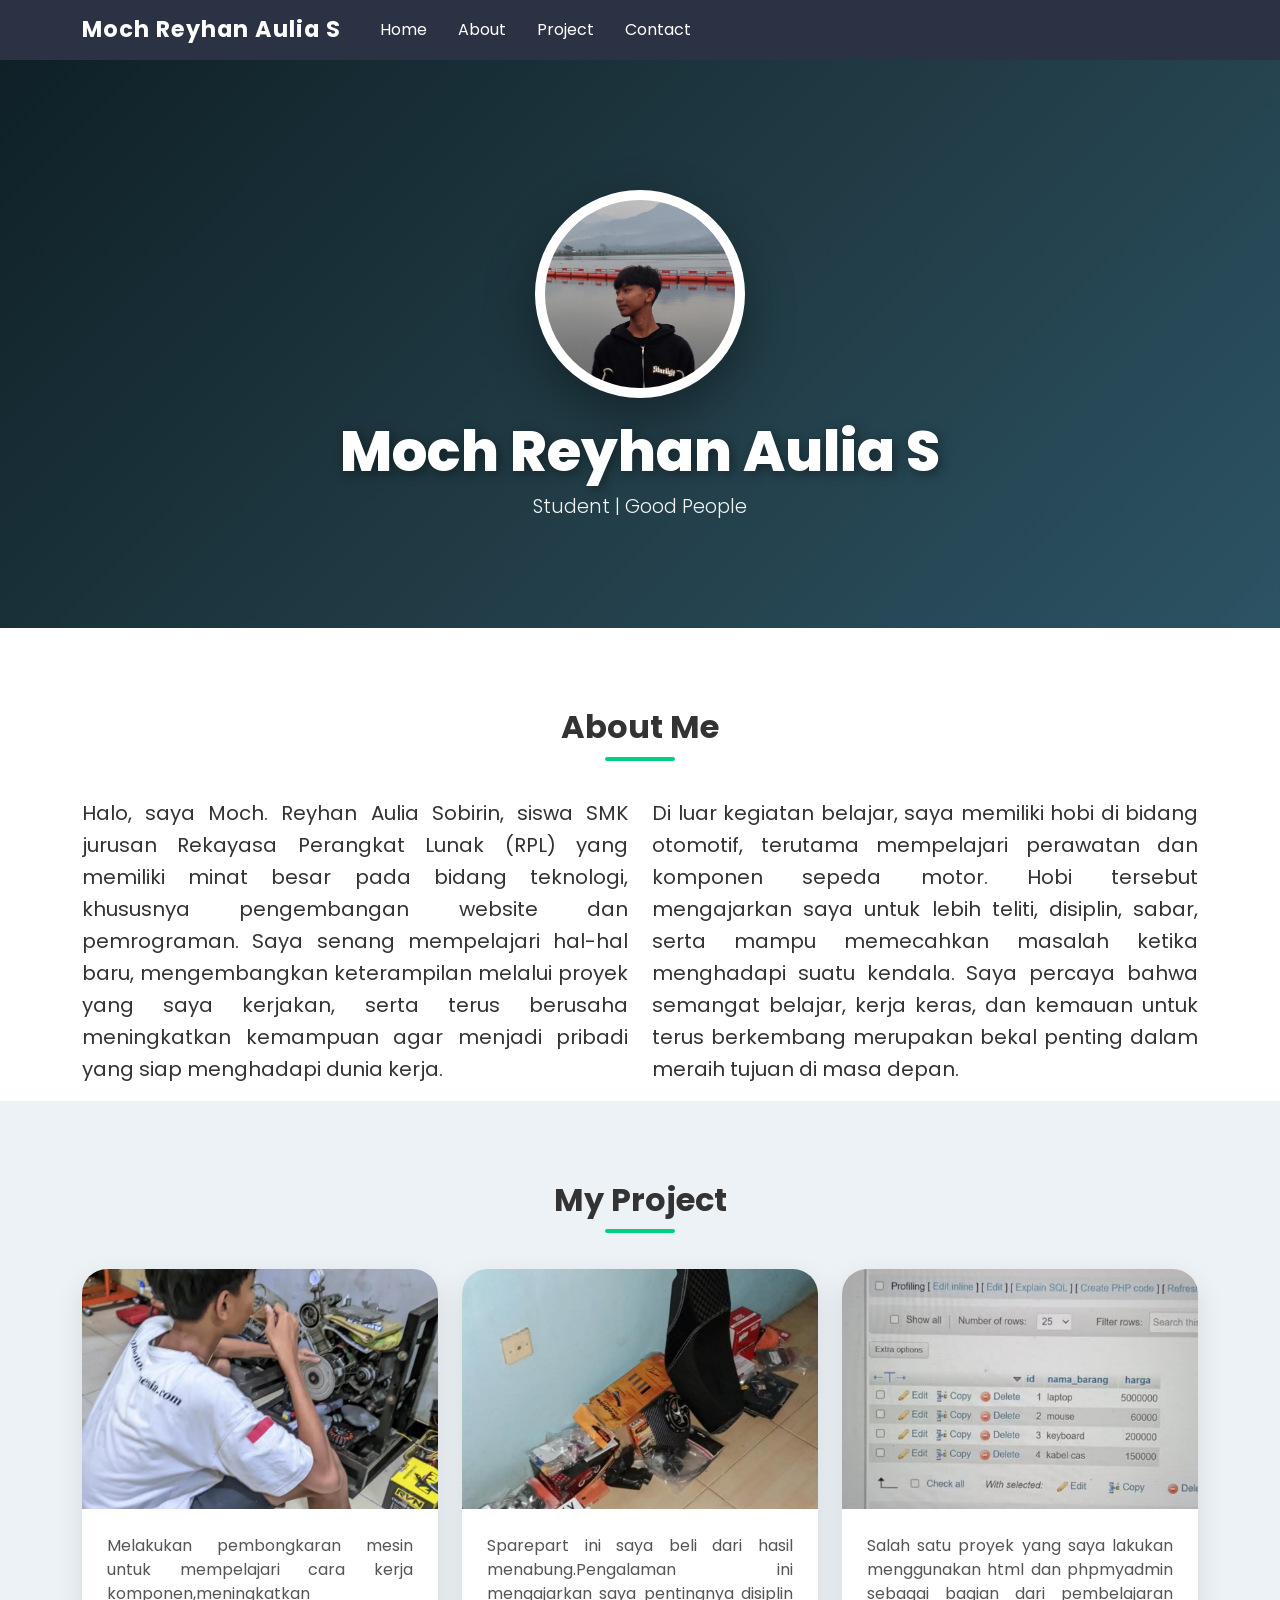
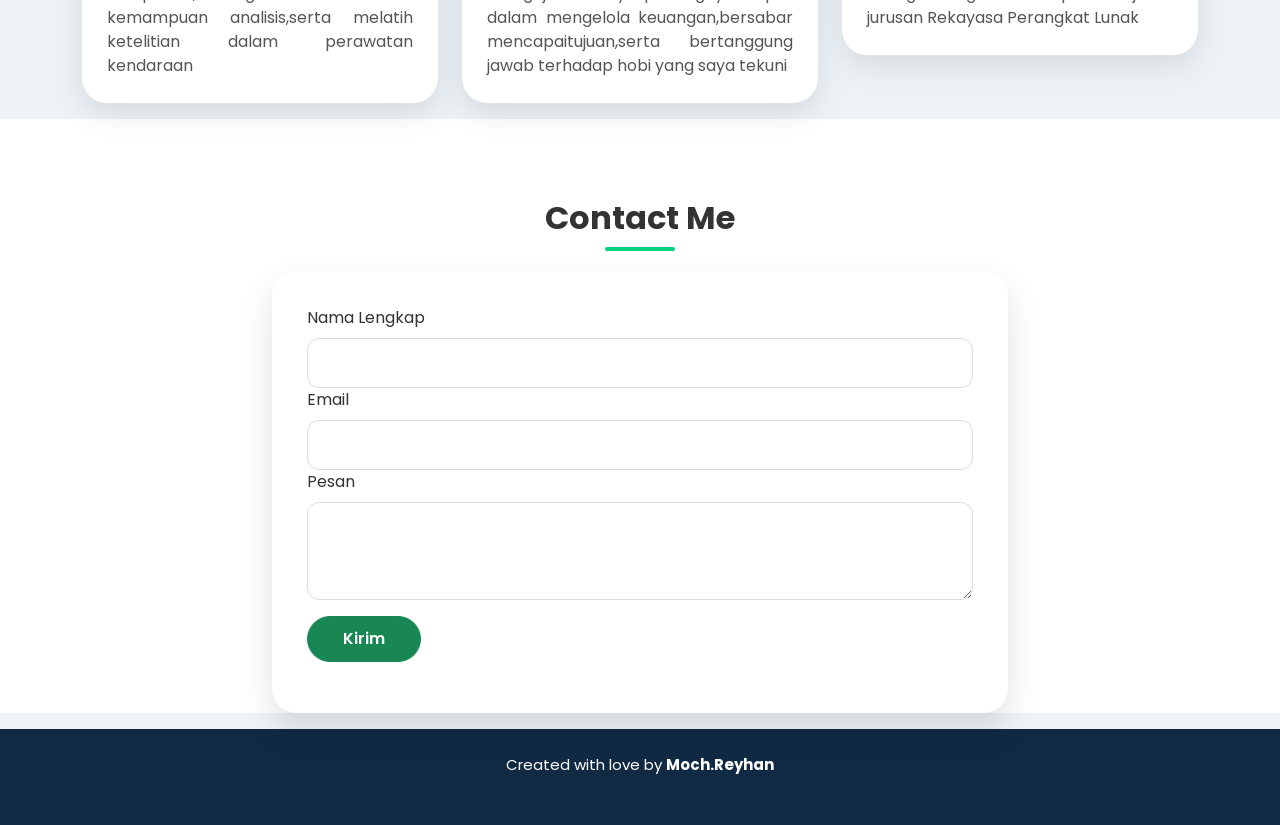
==== index.html @ b501047a "rename tugas.html to index.html" ====
<!doctype html>
<html lang="en">
  <head>
    <!-- Required meta tags -->
    <meta charset="utf-8" />
    <meta name="viewport" content="width=device-width, initial-scale=1" />

    <!-- Bootstrap CSS -->
    <link href="https://cdn.jsdelivr.net/npm/bootstrap@5.0.2/dist/css/bootstrap.min.css" rel="stylesheet" integrity="sha384-EVSTQN3/azprG1Anm3QDgpJLIm9Nao0Yz1ztcQTwFspd3yD65VohhpuuCOmLASjC" crossorigin="anonymous" />
    <!--My CSS-->
    <link rel="stylesheet" href="style.css" />

    <title>portofolio reyy</title>
  </head>
  <body id="home">
    <!-- navbar-->
    <nav class="navbar navbar-expand-lg navbar-dark bg-dark">
      <div class="container">
        <a class="navbar-brand" href="#">Moch Reyhan Aulia S</a>
        <button class="navbar-toggler" type="button" data-bs-toggle="collapse" data-bs-target="#navbarNav" aria-controls="navbarNav" aria-expanded="false" aria-label="Toggle navigation">
          <span class="navbar-toggler-icon"></span>
        </button>
        <div class="collapse navbar-collapse" id="navbarNav">
          <ul class="navbar-nav" ms-auto>
            <li class="nav-item">
              <a class="nav-link active" aria-current="page" href="#home">Home</a>
            </li>
            <li class="nav-item">
              <a class="nav-link" href="#about">About</a>
            </li>
            <li class="nav-item">
              <a class="nav-link" href="#project">Project</a>
            </li>

            <li class="nav-item">
              <a class="nav-link" href="#contact">Contact</a>
            </li>
          </ul>
        </div>
      </div>
    </nav>
    <!--Akhir Navbar-->

    <!--Jumbotron-->
    <section class="jumbotron text-center">
      <img src="foto porto/reyreyrey(1).jpg" alt="Moch Reyhan Aulia S" width="210" class="rounded-circle img-thumbnail" />
      <h1 class="display-4">Moch Reyhan Aulia S</h1>
      <p class="lead">Student | Good People</p>
      
    </section>
    <!--Akhir Jumbotron-->

    <!--About-->
    <section id="about">
      <div class="container">
        <div class="row text-center mb-3">
          <div class="col">
            <h2>About Me</h2>
          </div>
        </div>
        <div class="row justify-content-center fs-5 text-center">
          <div class="col-md-6">
            <p>Halo, saya Moch. Reyhan Aulia Sobirin, siswa SMK jurusan Rekayasa Perangkat Lunak (RPL) yang memiliki minat besar pada bidang teknologi, khususnya pengembangan website dan pemrograman. Saya senang mempelajari hal-hal baru, mengembangkan keterampilan melalui proyek yang saya kerjakan, serta terus berusaha meningkatkan kemampuan agar menjadi pribadi yang siap menghadapi dunia kerja.</p>
          </div>
          <div class="col-md-6">
            <p>Di luar kegiatan belajar, saya memiliki hobi di bidang otomotif, terutama mempelajari perawatan dan komponen sepeda motor. Hobi tersebut mengajarkan saya untuk lebih teliti, disiplin, sabar, serta mampu memecahkan masalah ketika menghadapi suatu kendala. Saya percaya bahwa semangat belajar, kerja keras, dan kemauan untuk terus berkembang merupakan bekal penting dalam meraih tujuan di masa depan.
</p>
          </div>
        </div>
      </div>

      </section>
    <!--Akhir About-->

    <!--Project-->
    <section id="project">
      <div class="container">
        <div class="row text-center mb-3">
          <div class="col">
            <h2>My Project</h2>
          </div>
        </div>
        <div class="row justify-content-center">
          <div class="col-md-4 mb-3">
            <div class="card">
              <img src="foto project/1(1).jpg" class="card-img-top" alt="Project 1" />
              <div class="card-body">
                <p class="card-text">Melakukan pembongkaran mesin untuk mempelajari cara kerja komponen,meningkatkan kemampuan analisis,serta melatih ketelitian dalam perawatan kendaraan</p>
              </div>
            </div>
          </div>
          <div class="col-md-4 mb-3">
            <div class="card">
              <img src="foto project/2(1).jpg" class="card-img-top" alt="Project 2" />
              <div class="card-body">
                <p class="card-text">Sparepart ini saya beli dari hasil menabung.Pengalaman ini mengajarkan saya pentingnya disiplin dalam mengelola keuangan,bersabar mencapaitujuan,serta bertanggung  jawab terhadap hobi yang saya tekuni</p>
              </div>
            </div>
          </div>
          <div class="col-md-4 mb-3">
            <div class="card">
              <img src="foto project/4(1).jpg" class="card-img-top" alt="Project 3" />
              <div class="card-body">
                <p class="card-text">Salah satu proyek yang saya lakukan menggunakan html dan phpmyadmin sebagai bagian dari pembelajaran jurusan Rekayasa Perangkat Lunak</p>
              </div>
            </div>
          </div>

            </div>
          </div>
        </div>
      </div>
      
    </section>
    <!--Akhir Projek-->

    <!--Contact-->
    <section id="contact">
      <div class="container">
        <div class="row text-center">
          <div class="col">
            <h2>Contact Me</h2>
          </div>
        </div>
        <div class="row justify-content-center mb-3">
          <div class="col-md-8">
            <form>
              <div class="mb-3">
                <label for="name" class="form-label">Nama Lengkap</label>
                <input type="text" class="form-control" id="" aria-describedby="name" />
                
              <div class="mb-3">
                <label for="email" class="form-label">Email</label>
                <input type="email" class="form-control" id="email" aria-describedby="email" />
                <div class="mb-3">
  <label for="pesan" class="form-label">Pesan</label>
  <textarea class="form-control" id="pesan" rows="3"></textarea>
</div>
                </div>
              <button type="submit" class="btn btn-success">Kirim</button>
            </form>
          </div>
        </div>
      </div>
    </section>
    <!--Akhiri Contact-->

    <!--Footer-->
    <footer class="bg-dark-green text-white text-center pb-5">
      <p>Created with love by <a href="https://www.instagram.com/rehannnn__21/Reyhan" class="fw-bold text-white">Moch.Reyhan</a></p>
    </footer>

    <!--Akhir-->

    <script src="https://cdn.jsdelivr.net/npm/bootstrap@5.0.2/dist/js/bootstrap.bundle.min.js" integrity="sha384-MrcW6ZMFYlzcLA8Nl+NtUVF0sA7MsXsP1UyJoMp4YLEuNSfAP+JcXn/tWtIaxVXM" crossorigin="anonymous"></script>
  </body>
</html>
---- style.css ----
/* =========================
   GOOGLE FONT
========================= */
@import url("https://fonts.googleapis.com/css2?family=Poppins:wght@300;400;500;600;700;800&display=swap");

* {
  margin: 0;
  padding: 0;
  box-sizing: border-box;
}

html {
  scroll-behavior: smooth;
}

body {
  font-family: "Poppins", sans-serif;
  background: #eef3f8;
  color: #333;
}

/* =========================
   NAVBAR
========================= */

.navbar {
  background: rgba(15, 23, 42, 0.88) !important;
  backdrop-filter: blur(12px);
  transition: 0.4s;
}

.navbar-brand {
  font-size: 1.4rem;
  font-weight: 700;
  letter-spacing: 1px;
}

.nav-link {
  color: white !important;
  margin-left: 15px;
  position: relative;
  transition: 0.3s;
}

.nav-link::after {
  content: "";
  width: 0%;
  height: 2px;
  background: #00d084;
  position: absolute;
  left: 0;
  bottom: -5px;
  transition: 0.3s;
}

.nav-link:hover::after {
  width: 100%;
}

.nav-link:hover {
  color: #00d084 !important;
}

/* =========================
   JUMBOTRON
========================= */

.jumbotron {
  padding-top: 130px;
  padding-bottom: 90px;

  background: linear-gradient(135deg, #0f2027, #203a43, #2c5364);

  color: white;
}

.jumbotron img {
  border: 6px solid white;
  box-shadow: 0 20px 50px rgba(0, 0, 0, 0.35);

  transition: 0.4s;
}

.jumbotron img:hover {
  transform: scale(1.08) rotate(2deg);
}

.display-4 {
  font-weight: 800;

  margin-top: 20px;

  text-shadow: 3px 3px 12px rgba(0, 0, 0, 0.4);
}

.lead {
  font-size: 1.2rem;

  opacity: 0.95;
}

/* =========================
SECTION
========================= */

section {
  padding-top: 80px;
}

h2 {
  font-weight: 700;

  margin-bottom: 20px;

  position: relative;
}

h2::after {
  content: "";

  display: block;

  width: 70px;

  height: 4px;

  background: #00d084;

  margin: 10px auto;

  border-radius: 30px;
}

/* =========================
ABOUT
========================= */

#about {
  background: white;
}

#about p {
  line-height: 32px;

  text-align: justify;
}

/* =========================
PROJECT
========================= */

#project {
  background: #edf2f7;
}

.card {
  border: none;

  border-radius: 25px;

  overflow: hidden;

  transition: 0.4s;

  box-shadow: 0 10px 30px rgba(0, 0, 0, 0.1);
}

.card:hover {
  transform: translateY(-12px);

  box-shadow: 0 25px 45px rgba(0, 0, 0, 0.25);
}

.card img {
  height: 240px;

  object-fit: cover;

  transition: 0.5s;
}

.card:hover img {
  transform: scale(1.08);
}

.card-body {
  padding: 25px;
}

.card-text {
  text-align: justify;

  color: #555;
}

/* =========================
CONTACT
========================= */

#contact {
  background: white;
}

form {
  background: white;

  padding: 35px;

  border-radius: 25px;

  box-shadow: 0 15px 35px rgba(0, 0, 0, 0.12);
}

.form-control {
  border-radius: 12px;

  padding: 12px;

  border: 1px solid #ddd;
}

.form-control:focus {
  border-color: #00d084;

  box-shadow: 0 0 15px rgba(0, 208, 132, 0.25);
}

/* =========================
BUTTON
========================= */

.btn-success {
  border-radius: 40px;

  padding: 10px 35px;

  font-weight: 600;

  transition: 0.3s;
}

.btn-success:hover {
  transform: translateY(-3px);

  box-shadow: 0 10px 25px rgba(25, 135, 84, 0.4);
}

/* =========================
FOOTER
========================= */

.bg-dark-green {
  background: #102a43;
}

footer {
  padding-top: 25px;
}

footer p {
  margin: 0;

  font-size: 15px;
}

footer a {
  text-decoration: none;
}

footer a:hover {
  color: #00d084 !important;
}

/* =========================
SCROLLBAR
========================= */

::-webkit-scrollbar {
  width: 10px;
}

::-webkit-scrollbar-track {
  background: #ddd;
}

::-webkit-scrollbar-thumb {
  background: #00d084;

  border-radius: 20px;
}

::-webkit-scrollbar-thumb:hover {
  background: #0ca678;
}

/* =========================
ANIMATION
========================= */

.card,
form,
img {
  animation: fadeUp 0.8s ease;
}

@keyframes fadeUp {
  from {
    opacity: 0;

    transform: translateY(35px);
  }

  to {
    opacity: 1;

    transform: translateY(0);
  }
}

/* =========================
RESPONSIVE
========================= */

@media (max-width: 768px) {
  .display-4 {
    font-size: 2.2rem;
  }

  .jumbotron {
    padding-top: 110px;
  }

  .card img {
    height: 200px;
  }
}
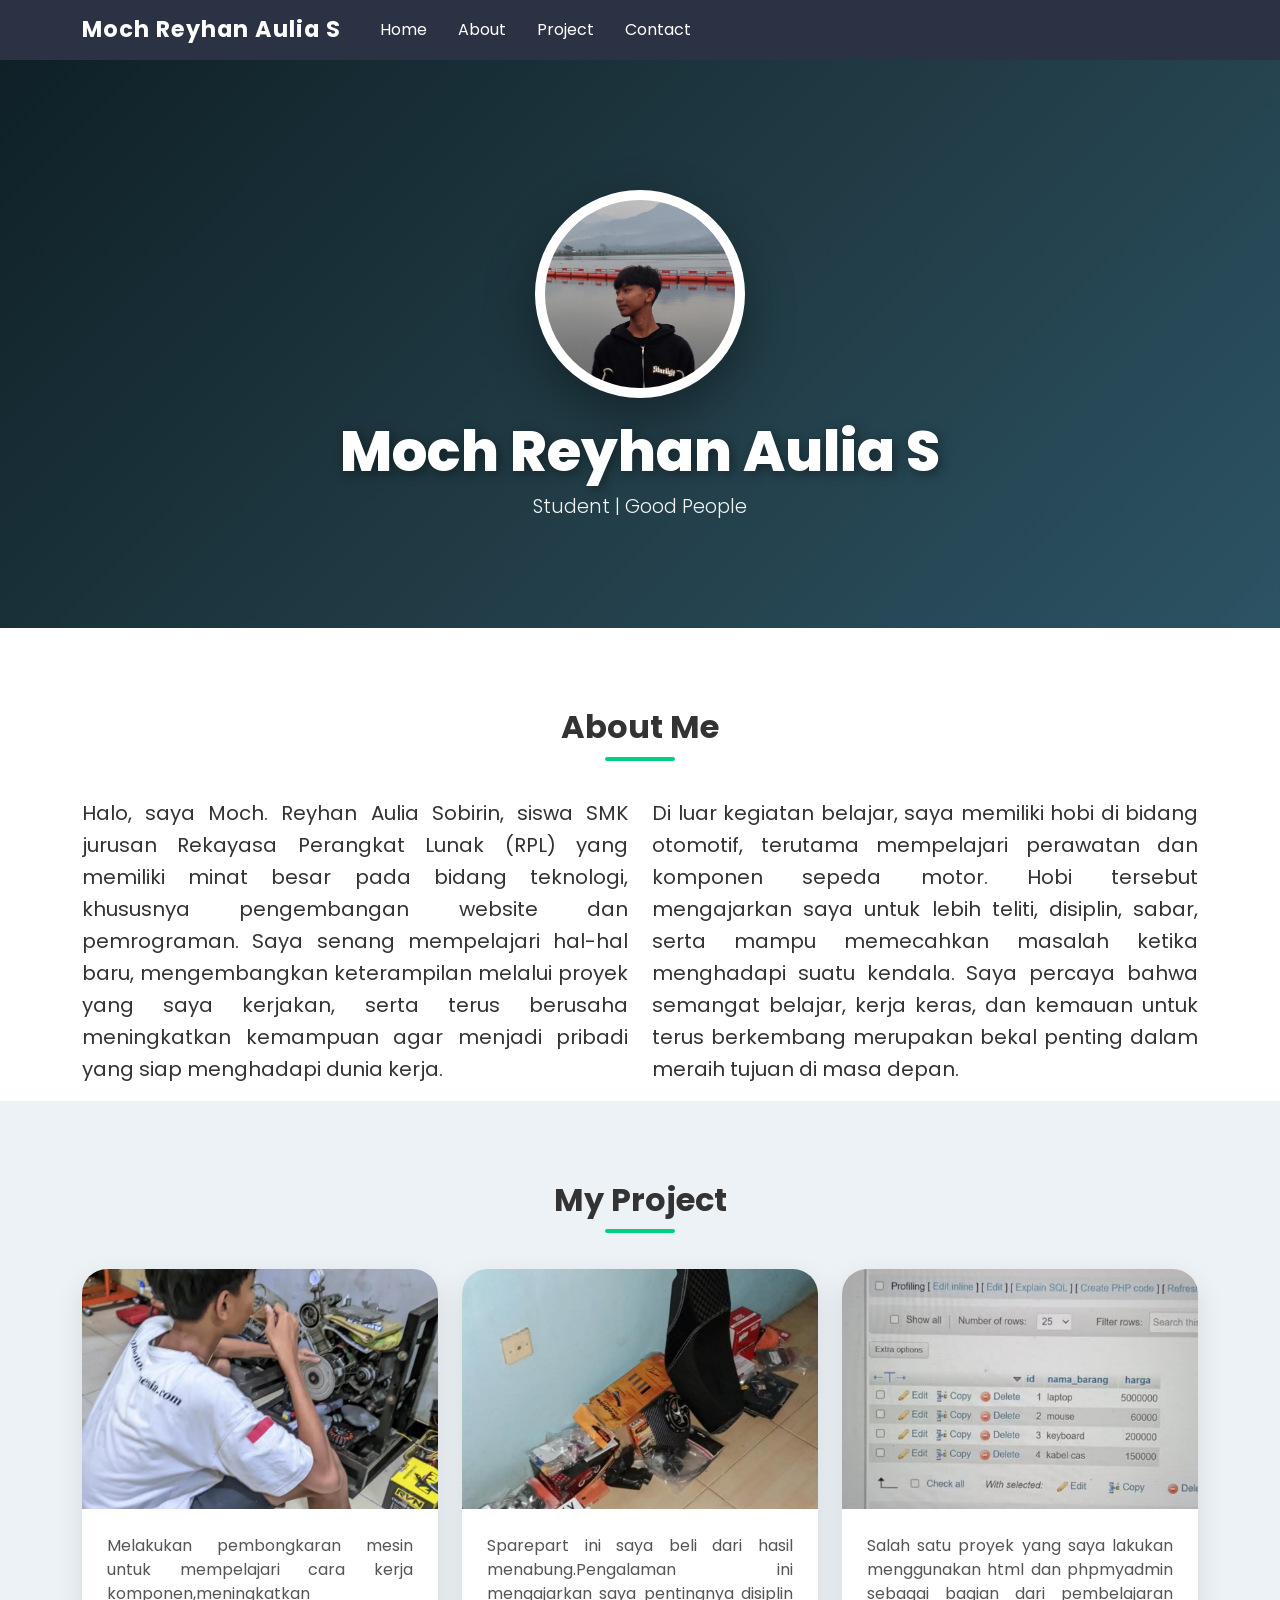
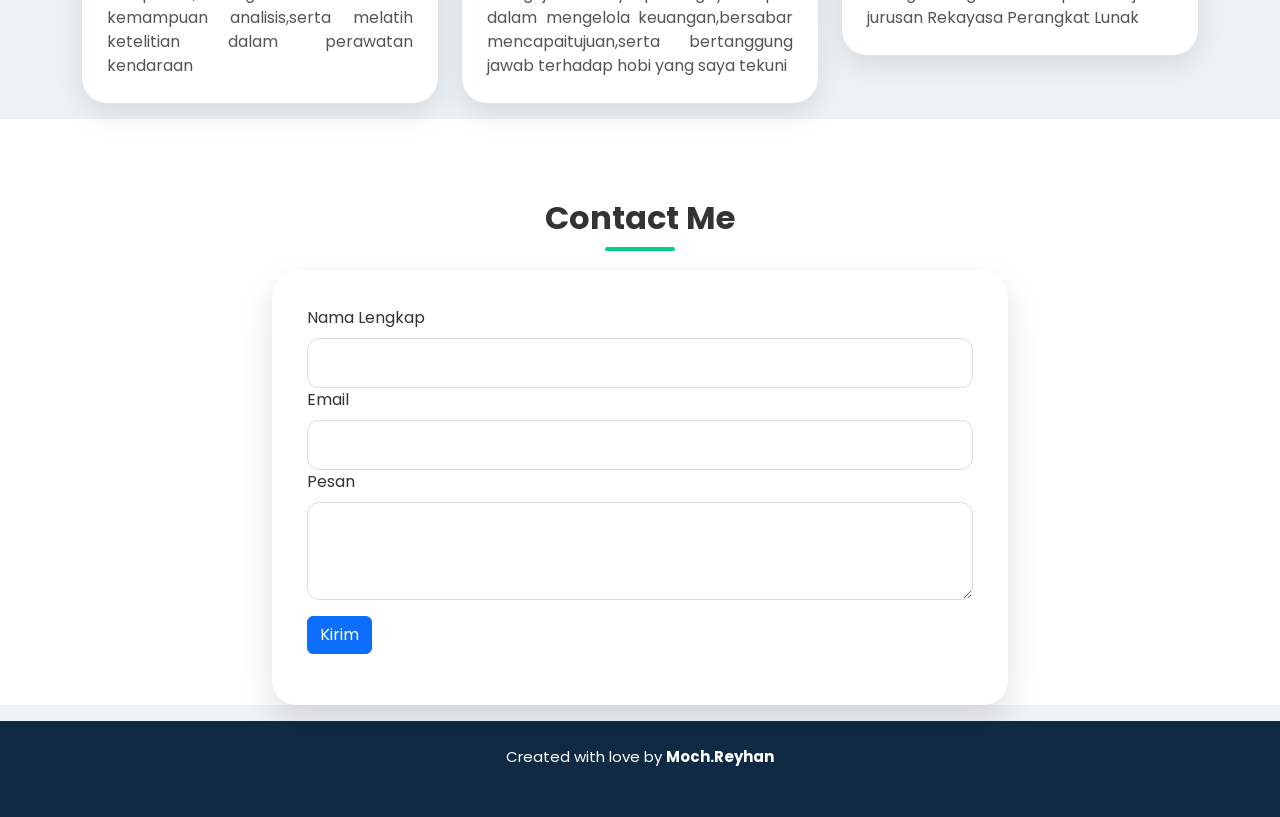
==== commit 040cbfb6: "menambahkan fitur kirim" ====
--- a/index.html
+++ b/index.html
@@ -29,7 +29,7 @@
               <a class="nav-link" href="#about">About</a>
             </li>
             <li class="nav-item">
-              <a class="nav-link" href="#project">Project</a>
+              <a class="nav-link" href="#project">Project</a> 
             </li>
 
             <li class="nav-item">
@@ -124,20 +124,29 @@
         </div>
         <div class="row justify-content-center mb-3">
           <div class="col-md-8">
-            <form>
+            <div class="alert alert-success alert-dismissible fade show d-none my-alert" role="alert">
+  <strong>Matur Nuwun</strong> Pesan anda sudah kami terima.
+  <button type="button" class="btn-close" data-bs-dismiss="alert" aria-label="Close"></button>
+</div>
+            <form name="reyhan-gtg">
               <div class="mb-3">
                 <label for="name" class="form-label">Nama Lengkap</label>
-                <input type="text" class="form-control" id="" aria-describedby="name" />
+                <input type="text" class="form-control" id="" aria-describedby="name" name="nama"/>
                 
               <div class="mb-3">
                 <label for="email" class="form-label">Email</label>
-                <input type="email" class="form-control" id="email" aria-describedby="email" />
+                <input type="email" class="form-control" id="email" aria-describedby="email" name="email"/>
                 <div class="mb-3">
   <label for="pesan" class="form-label">Pesan</label>
-  <textarea class="form-control" id="pesan" rows="3"></textarea>
+  <textarea class="form-control" id="pesan" rows="3" name="pesan"></textarea>
 </div>
                 </div>
-              <button type="submit" class="btn btn-success">Kirim</button>
+              <button type="submit" class="btn btn-primary btn-kirim">Kirim</button>
+
+              <button class="btn btn-primary btn-loading d-none" type="button" disabled>
+  <span class="spinner-border spinner-border-sm" role="status" aria-hidden="true"></span>
+  Loading...
+</button>
             </form>
           </div>
         </div>
@@ -153,5 +162,35 @@
     <!--Akhir-->
 
     <script src="https://cdn.jsdelivr.net/npm/bootstrap@5.0.2/dist/js/bootstrap.bundle.min.js" integrity="sha384-MrcW6ZMFYlzcLA8Nl+NtUVF0sA7MsXsP1UyJoMp4YLEuNSfAP+JcXn/tWtIaxVXM" crossorigin="anonymous"></script>
+
+
+    <script>
+	const scriptURL = 'https://script.google.com/macros/s/AKfycbxCMV1q6-Je-Y4ylXrvgRTMMHNc8HjQgXME-uryoT_-7XUlqLa3gNlKLM7CIn7pZ2SL/exec'
+	const form = document.forms['reyhan-gtg'];
+  const btnKirim = document.querySelector('.btn-kirim');
+  const btnLoading = document.querySelector('.btn-loading');
+  const myAlert = document.querySelector('.my-alert');
+
+	form.addEventListener('submit', e => {
+		e.preventDefault();
+    // ketika tombol submit diklik
+    // tampilkan tombol loading,hilangkan tombol kirim
+    btnLoading.classList.toggle('d-none');
+    btnKirim.classList.toggle('.d-none');
+		fetch(scriptURL, { method: 'POST', body: new FormData(form) })
+			.then(response => response.json())
+			.then(response => {
+        // tampilkan tombol kirim,hilangkan tombol loading
+        btnLoading.classList.toggle('d-none');
+        btnKirim.classList.toggle('d-none');
+      // tampilkan alert
+      myAlert.classList.toggle('d-none');
+      // reset form
+      form.reset();
+        console.log('Success!', response);
+      })
+			.catch(error => console.error('Error!', error.message))
+	});
+</script>
   </body>
 </html>
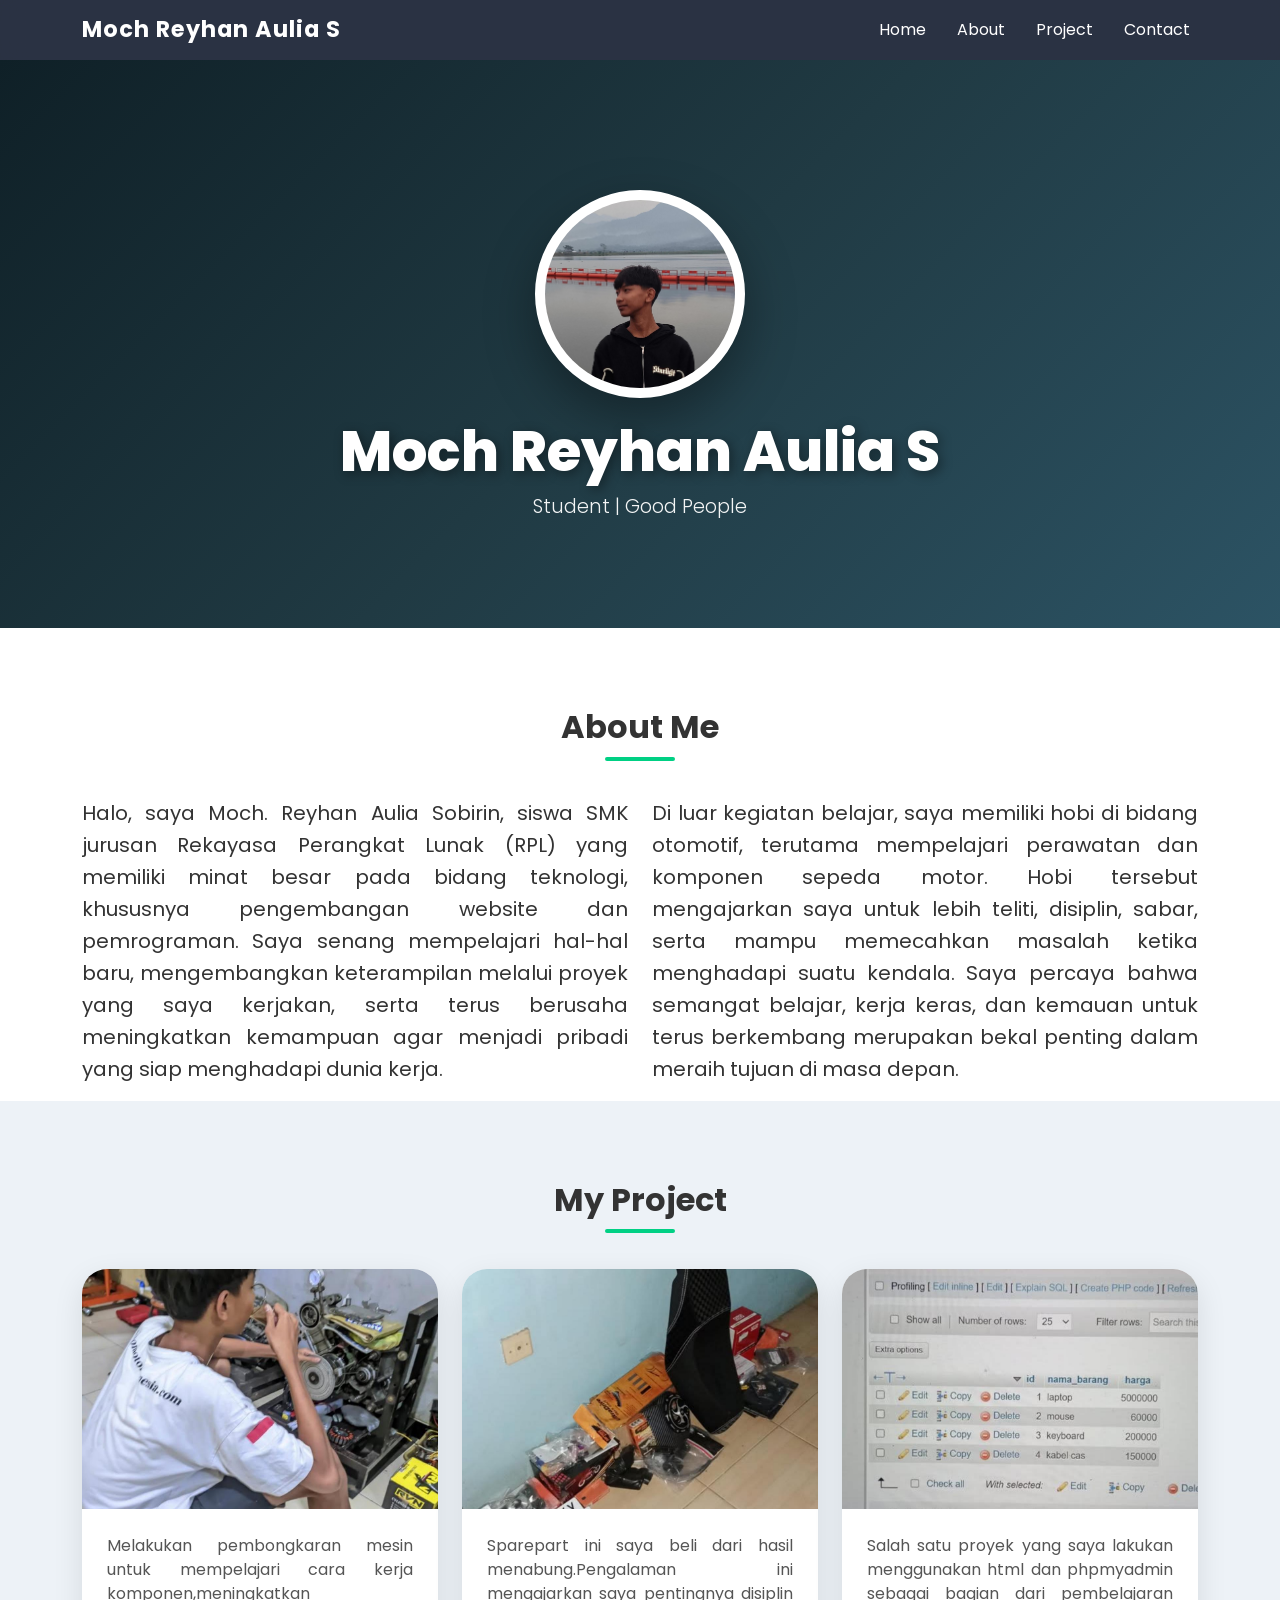
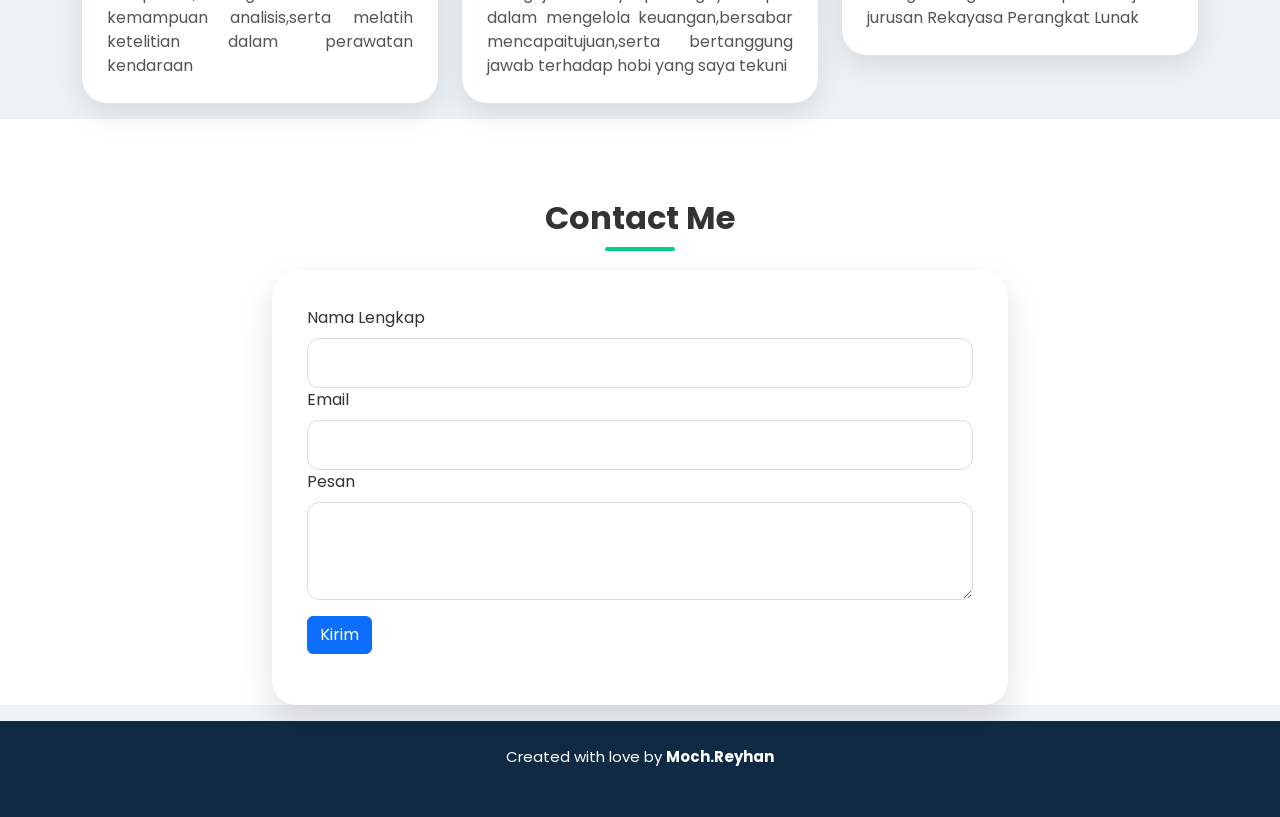
==== commit 6eea67f0: "memperbarui web portofolio" ====
--- a/index.html
+++ b/index.html
@@ -21,7 +21,7 @@
           <span class="navbar-toggler-icon"></span>
         </button>
         <div class="collapse navbar-collapse" id="navbarNav">
-          <ul class="navbar-nav" ms-auto>
+          <ul class="navbar-nav ms-auto">
             <li class="nav-item">
               <a class="nav-link active" aria-current="page" href="#home">Home</a>
             </li>
@@ -135,7 +135,7 @@
                 
               <div class="mb-3">
                 <label for="email" class="form-label">Email</label>
-                <input type="email" class="form-control" id="email" aria-describedby="email" name="email"/>
+                <input type="email" class="form-control" id="email" aria-describedby="email" name="email" required/>
                 <div class="mb-3">
   <label for="pesan" class="form-label">Pesan</label>
   <textarea class="form-control" id="pesan" rows="3" name="pesan"></textarea>
@@ -165,32 +165,53 @@
 
 
     <script>
-	const scriptURL = 'https://script.google.com/macros/s/AKfycbxCMV1q6-Je-Y4ylXrvgRTMMHNc8HjQgXME-uryoT_-7XUlqLa3gNlKLM7CIn7pZ2SL/exec'
-	const form = document.forms['reyhan-gtg'];
+  const scriptURL = 'https://script.google.com/macros/s/AKfycbxCMV1q6-Je-Y4ylXrvgRTMMHNc8HjQgXME-uryoT_-7XUlqLa3gNlKLM7CIn7pZ2SL/exec';
+
+  const form = document.forms['reyhan-gtg'];
   const btnKirim = document.querySelector('.btn-kirim');
   const btnLoading = document.querySelector('.btn-loading');
   const myAlert = document.querySelector('.my-alert');
 
-	form.addEventListener('submit', e => {
-		e.preventDefault();
-    // ketika tombol submit diklik
-    // tampilkan tombol loading,hilangkan tombol kirim
-    btnLoading.classList.toggle('d-none');
-    btnKirim.classList.toggle('.d-none');
-		fetch(scriptURL, { method: 'POST', body: new FormData(form) })
-			.then(response => response.json())
-			.then(response => {
-        // tampilkan tombol kirim,hilangkan tombol loading
-        btnLoading.classList.toggle('d-none');
-        btnKirim.classList.toggle('d-none');
-      // tampilkan alert
-      myAlert.classList.toggle('d-none');
-      // reset form
+  form.addEventListener('submit', e => {
+    e.preventDefault();
+
+    // Tampilkan loading
+    btnLoading.classList.remove('d-none');
+    btnKirim.classList.add('d-none');
+
+    fetch(scriptURL, {
+      method: 'POST',
+      mode: 'no-cors',
+      body: new FormData(form)
+    })
+    .then(() => {
+
+      console.log('Data berhasil dikirim');
+
+      // Hilangkan loading
+      btnLoading.classList.add('d-none');
+
+      // Tampilkan tombol kirim
+      btnKirim.classList.remove('d-none');
+
+      // Tampilkan alert berhasil
+      myAlert.classList.remove('d-none');
+
+      // Kosongkan form
       form.reset();
-        console.log('Success!', response);
-      })
-			.catch(error => console.error('Error!', error.message))
-	});
+
+    })
+    .catch(error => {
+
+      console.error('Error!', error);
+
+      // Kembalikan tombol
+      btnLoading.classList.add('d-none');
+      btnKirim.classList.remove('d-none');
+
+      alert('Terjadi kesalahan saat mengirim pesan.');
+    });
+  });
 </script>
   </body>
 </html>
